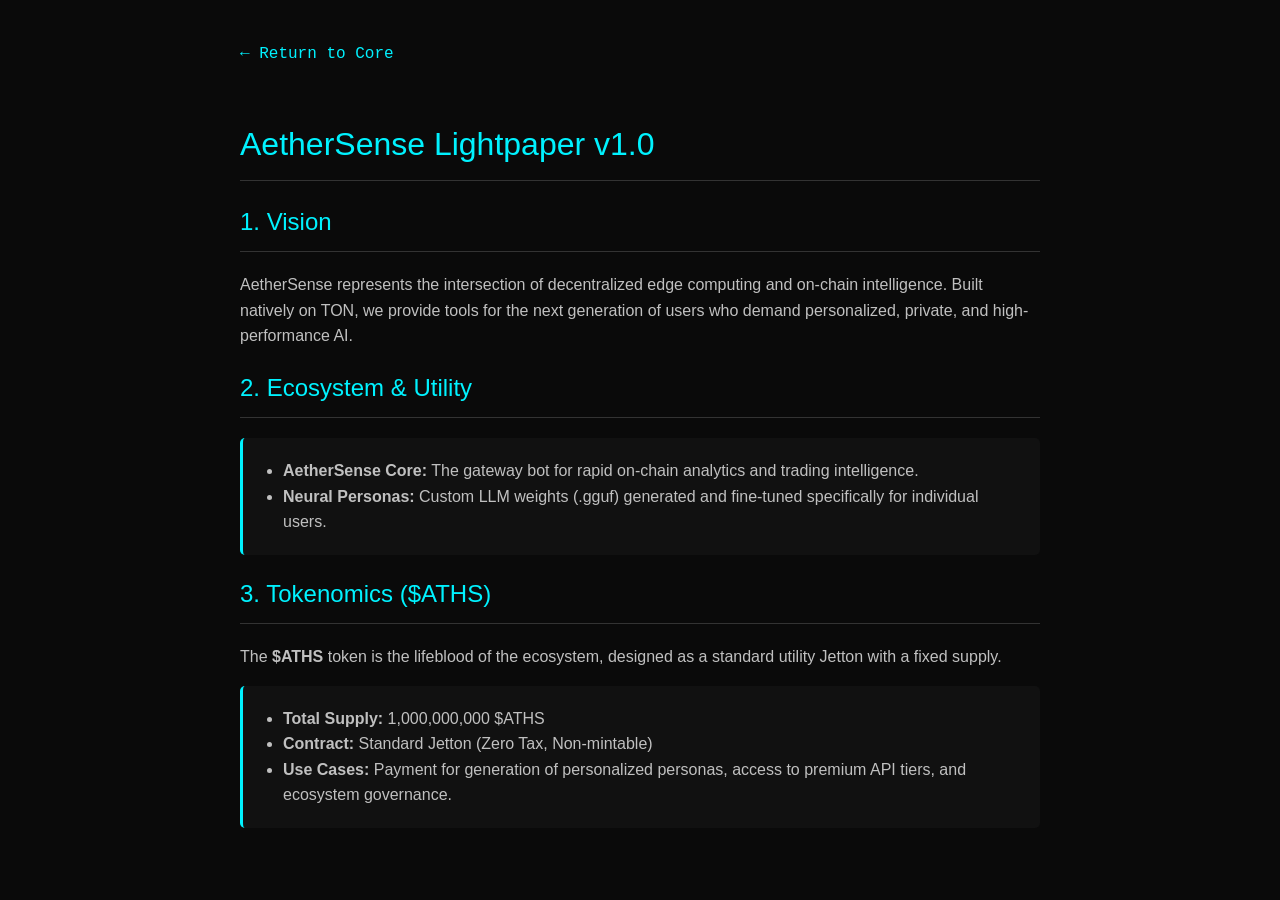
==== whitepaper.html @ 893950ef "Add AetherSense whitepaper HTML file This file contains the whitepaper for AetherSense, detailing it" ====
<!DOCTYPE html>
<html lang="en">
<head>
    <meta charset="UTF-8">
    <meta name="viewport" content="width=device-width, initial-scale=1.0">
    <title>AetherSense - Whitepaper</title>
    <style>
        body { background: #0a0a0a; color: #c0c0c0; font-family: 'Segoe UI', Tahoma, Geneva, Verdana, sans-serif; line-height: 1.6; padding: 40px 20px; max-width: 800px; margin: 0 auto; }
        h1, h2 { color: #00f2ff; font-weight: normal; border-bottom: 1px solid #333; padding-bottom: 10px; }
        a { color: #00f2ff; text-decoration: none; }
        a:hover { text-decoration: underline; }
        .back-link { display: inline-block; margin-bottom: 30px; font-family: 'Courier New', Courier, monospace; }
        ul { background: #111; padding: 20px 40px; border-radius: 5px; border-left: 3px solid #00f2ff; }
    </style>
</head>
<body>
    <a href="index.html" class="back-link">← Return to Core</a>

    <h1>AetherSense Lightpaper v1.0</h1>
    
    <h2>1. Vision</h2>
    <p>AetherSense represents the intersection of decentralized edge computing and on-chain intelligence. Built natively on TON, we provide tools for the next generation of users who demand personalized, private, and high-performance AI.</p>

    <h2>2. Ecosystem & Utility</h2>
    <ul>
        <li><strong>AetherSense Core:</strong> The gateway bot for rapid on-chain analytics and trading intelligence.</li>
        <li><strong>Neural Personas:</strong> Custom LLM weights (.gguf) generated and fine-tuned specifically for individual users.</li>
    </ul>

    <h2>3. Tokenomics ($ATHS)</h2>
    <p>The <strong>$ATHS</strong> token is the lifeblood of the ecosystem, designed as a standard utility Jetton with a fixed supply.</p>
    <ul>
        <li><strong>Total Supply:</strong> 1,000,000,000 $ATHS</li>
        <li><strong>Contract:</strong> Standard Jetton (Zero Tax, Non-mintable)</li>
        <li><strong>Use Cases:</strong> Payment for generation of personalized personas, access to premium API tiers, and ecosystem governance.</li>
    </ul>
</body>
</html>
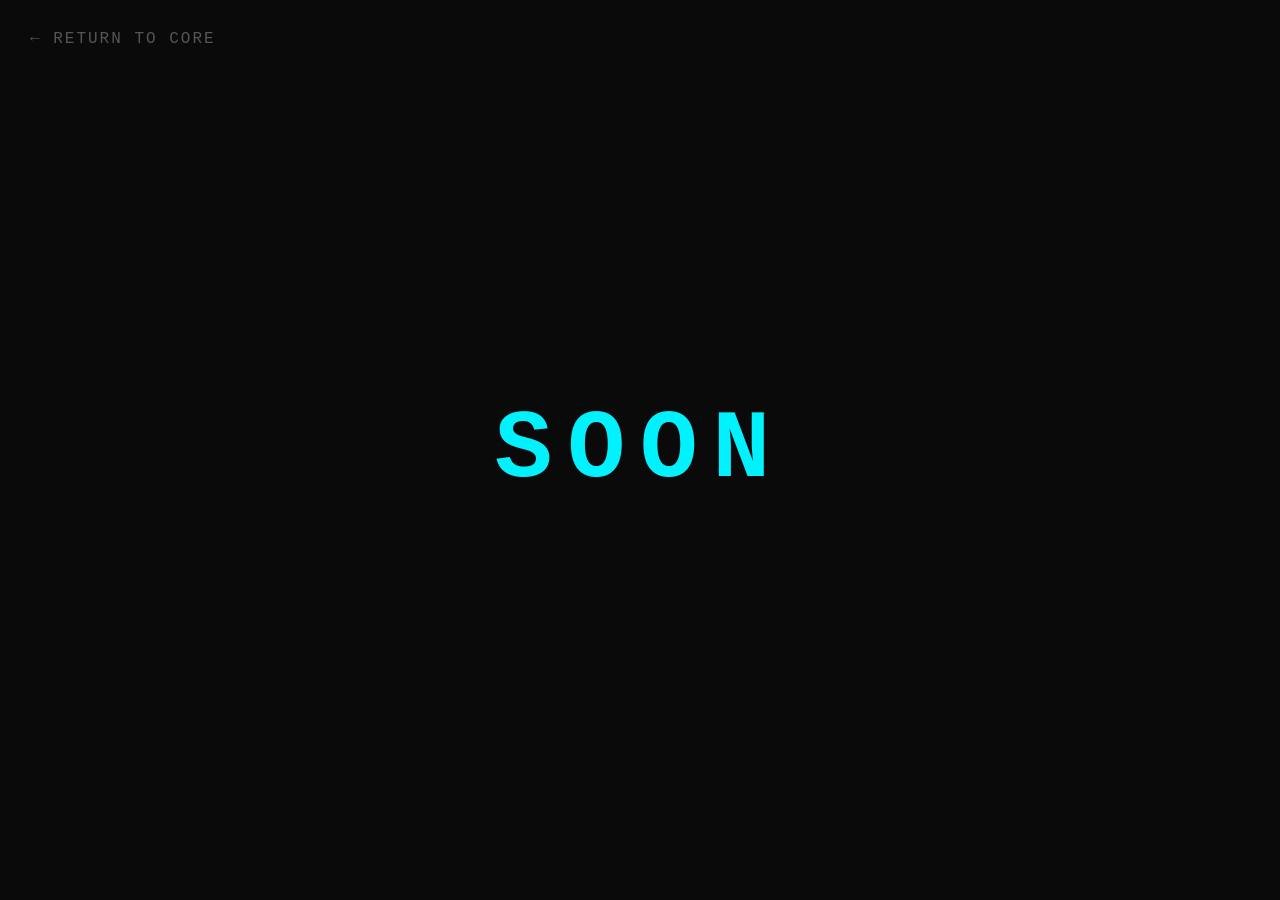
==== commit 525acdba: "Revamp whitepaper.html layout and styles Updated the styling and layout of the whitepaper page, incl" ====
--- a/whitepaper.html
+++ b/whitepaper.html
@@ -5,34 +5,45 @@
     <meta name="viewport" content="width=device-width, initial-scale=1.0">
     <title>AetherSense - Whitepaper</title>
     <style>
-        body { background: #0a0a0a; color: #c0c0c0; font-family: 'Segoe UI', Tahoma, Geneva, Verdana, sans-serif; line-height: 1.6; padding: 40px 20px; max-width: 800px; margin: 0 auto; }
-        h1, h2 { color: #00f2ff; font-weight: normal; border-bottom: 1px solid #333; padding-bottom: 10px; }
-        a { color: #00f2ff; text-decoration: none; }
-        a:hover { text-decoration: underline; }
-        .back-link { display: inline-block; margin-bottom: 30px; font-family: 'Courier New', Courier, monospace; }
-        ul { background: #111; padding: 20px 40px; border-radius: 5px; border-left: 3px solid #00f2ff; }
+        body { 
+            background: #0a0a0a; 
+            color: #00f2ff; 
+            font-family: 'Courier New', Courier, monospace; 
+            display: flex; 
+            flex-direction: column; 
+            align-items: center; 
+            justify-content: center; 
+            height: 100vh; 
+            margin: 0; 
+        }
+        h1 { 
+            font-size: 6rem; 
+            text-transform: uppercase; 
+            letter-spacing: 15px; 
+            margin: 0; 
+            animation: glow 2s ease-in-out infinite alternate;
+        }
+        @keyframes glow {
+            from { text-shadow: 0 0 10px #00f2ff, 0 0 20px #00f2ff; opacity: 0.8; }
+            to { text-shadow: 0 0 20px #00f2ff, 0 0 30px #00f2ff, 0 0 40px #00f2ff; opacity: 1; }
+        }
+        .back-link { 
+            position: absolute; 
+            top: 30px; 
+            left: 30px; 
+            color: #555; 
+            text-decoration: none; 
+            text-transform: uppercase;
+            letter-spacing: 2px;
+            transition: 0.3s;
+        }
+        .back-link:hover { 
+            color: #00f2ff; 
+        }
     </style>
 </head>
 <body>
     <a href="index.html" class="back-link">← Return to Core</a>
-
-    <h1>AetherSense Lightpaper v1.0</h1>
-    
-    <h2>1. Vision</h2>
-    <p>AetherSense represents the intersection of decentralized edge computing and on-chain intelligence. Built natively on TON, we provide tools for the next generation of users who demand personalized, private, and high-performance AI.</p>
-
-    <h2>2. Ecosystem & Utility</h2>
-    <ul>
-        <li><strong>AetherSense Core:</strong> The gateway bot for rapid on-chain analytics and trading intelligence.</li>
-        <li><strong>Neural Personas:</strong> Custom LLM weights (.gguf) generated and fine-tuned specifically for individual users.</li>
-    </ul>
-
-    <h2>3. Tokenomics ($ATHS)</h2>
-    <p>The <strong>$ATHS</strong> token is the lifeblood of the ecosystem, designed as a standard utility Jetton with a fixed supply.</p>
-    <ul>
-        <li><strong>Total Supply:</strong> 1,000,000,000 $ATHS</li>
-        <li><strong>Contract:</strong> Standard Jetton (Zero Tax, Non-mintable)</li>
-        <li><strong>Use Cases:</strong> Payment for generation of personalized personas, access to premium API tiers, and ecosystem governance.</li>
-    </ul>
+    <h1>SOON</h1>
 </body>
 </html>
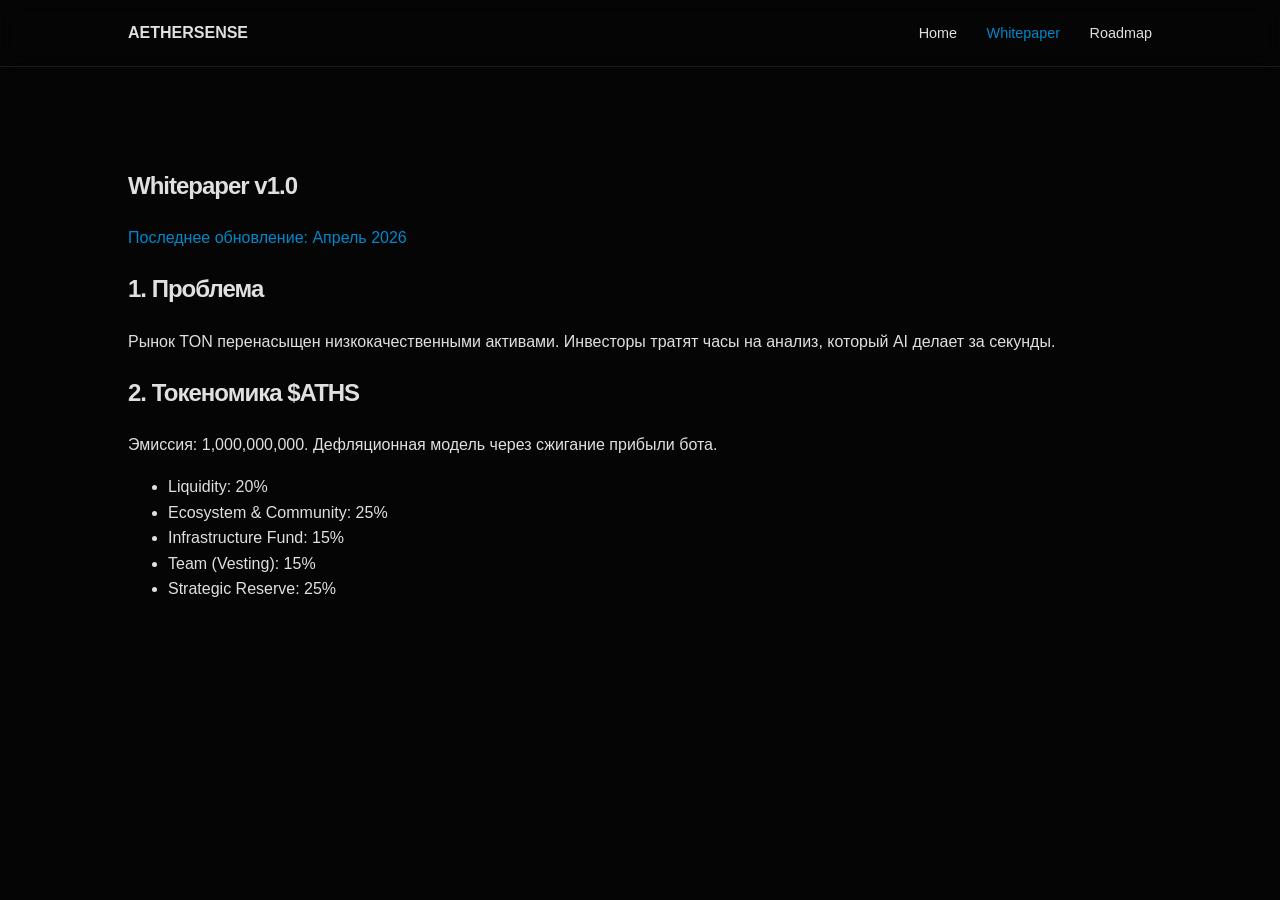
==== commit f602c1c9: "Add files via upload" ====
--- a/whitepaper.html
+++ b/whitepaper.html
@@ -1,49 +1,36 @@
 <!DOCTYPE html>
-<html lang="en">
+<html lang="ru">
 <head>
     <meta charset="UTF-8">
-    <meta name="viewport" content="width=device-width, initial-scale=1.0">
-    <title>AetherSense - Whitepaper</title>
-    <style>
-        body { 
-            background: #0a0a0a; 
-            color: #00f2ff; 
-            font-family: 'Courier New', Courier, monospace; 
-            display: flex; 
-            flex-direction: column; 
-            align-items: center; 
-            justify-content: center; 
-            height: 100vh; 
-            margin: 0; 
-        }
-        h1 { 
-            font-size: 6rem; 
-            text-transform: uppercase; 
-            letter-spacing: 15px; 
-            margin: 0; 
-            animation: glow 2s ease-in-out infinite alternate;
-        }
-        @keyframes glow {
-            from { text-shadow: 0 0 10px #00f2ff, 0 0 20px #00f2ff; opacity: 0.8; }
-            to { text-shadow: 0 0 20px #00f2ff, 0 0 30px #00f2ff, 0 0 40px #00f2ff; opacity: 1; }
-        }
-        .back-link { 
-            position: absolute; 
-            top: 30px; 
-            left: 30px; 
-            color: #555; 
-            text-decoration: none; 
-            text-transform: uppercase;
-            letter-spacing: 2px;
-            transition: 0.3s;
-        }
-        .back-link:hover { 
-            color: #00f2ff; 
-        }
-    </style>
+    <title>Whitepaper | AetherSense</title>
+    <link rel="stylesheet" href="css/style.css">
 </head>
 <body>
-    <a href="index.html" class="back-link">← Return to Core</a>
-    <h1>SOON</h1>
+    <nav>
+        <div style="font-weight: 800;">AETHERSENSE</div>
+        <div>
+            <a href="index.html">Home</a>
+            <a href="whitepaper.html" class="active">Whitepaper</a>
+            <a href="roadmap.html">Roadmap</a>
+        </div>
+    </nav>
+
+    <article class="container">
+        <h1>Whitepaper v1.0</h1>
+        <p style="color: var(--accent);">Последнее обновление: Апрель 2026</p>
+
+        <h2>1. Проблема</h2>
+        <p>Рынок TON перенасыщен низкокачественными активами. Инвесторы тратят часы на анализ, который AI делает за секунды.</p>
+
+        <h2>2. Токеномика $ATHS</h2>
+        <p>Эмиссия: 1,000,000,000. Дефляционная модель через сжигание прибыли бота.</p>
+        <ul>
+            <li>Liquidity: 20%</li>
+            <li>Ecosystem & Community: 25%</li>
+            <li>Infrastructure Fund: 15%</li>
+            <li>Team (Vesting): 15%</li>
+            <li>Strategic Reserve: 25%</li>
+        </ul>
+    </article>
 </body>
 </html>
--- a/css/style.css
+++ b/css/style.css
@@ -0,0 +1,57 @@
+:root {
+    --bg: #050505;
+    --card-bg: #0d0d0d;
+    --accent: #0088cc; /* TON Blue */
+    --text: #e0e0e0;
+    --dim: #777;
+}
+
+body {
+    background-color: var(--bg);
+    color: var(--text);
+    font-family: 'Inter', 'Segoe UI', sans-serif;
+    line-height: 1.6;
+    margin: 0;
+}
+
+nav {
+    padding: 20px 10%;
+    display: flex;
+    justify-content: space-between;
+    align-items: center;
+    border-bottom: 1px solid #1a1a1a;
+    position: sticky;
+    top: 0;
+    background: rgba(5, 5, 5, 0.8);
+    backdrop-filter: blur(10px);
+    z-index: 1000;
+}
+
+nav a {
+    color: var(--text);
+    text-decoration: none;
+    margin-left: 25px;
+    font-size: 0.9rem;
+    transition: 0.3s;
+}
+
+nav a:hover, nav a.active { color: var(--accent); }
+
+.container { padding: 80px 10%; }
+
+h1, h2 { letter-spacing: -1px; }
+
+.btn {
+    background: var(--accent);
+    color: white;
+    padding: 12px 28px;
+    border-radius: 8px;
+    text-decoration: none;
+    font-weight: 600;
+    display: inline-block;
+    transition: 0.3s;
+}
+
+.btn:hover { transform: translateY(-2px); box-shadow: 0 10px 20px rgba(0,136,204,0.3); }
+
+footer { padding: 40px 10%; border-top: 1px solid #1a1a1a; text-align: center; color: var(--dim); font-size: 0.8rem; }
